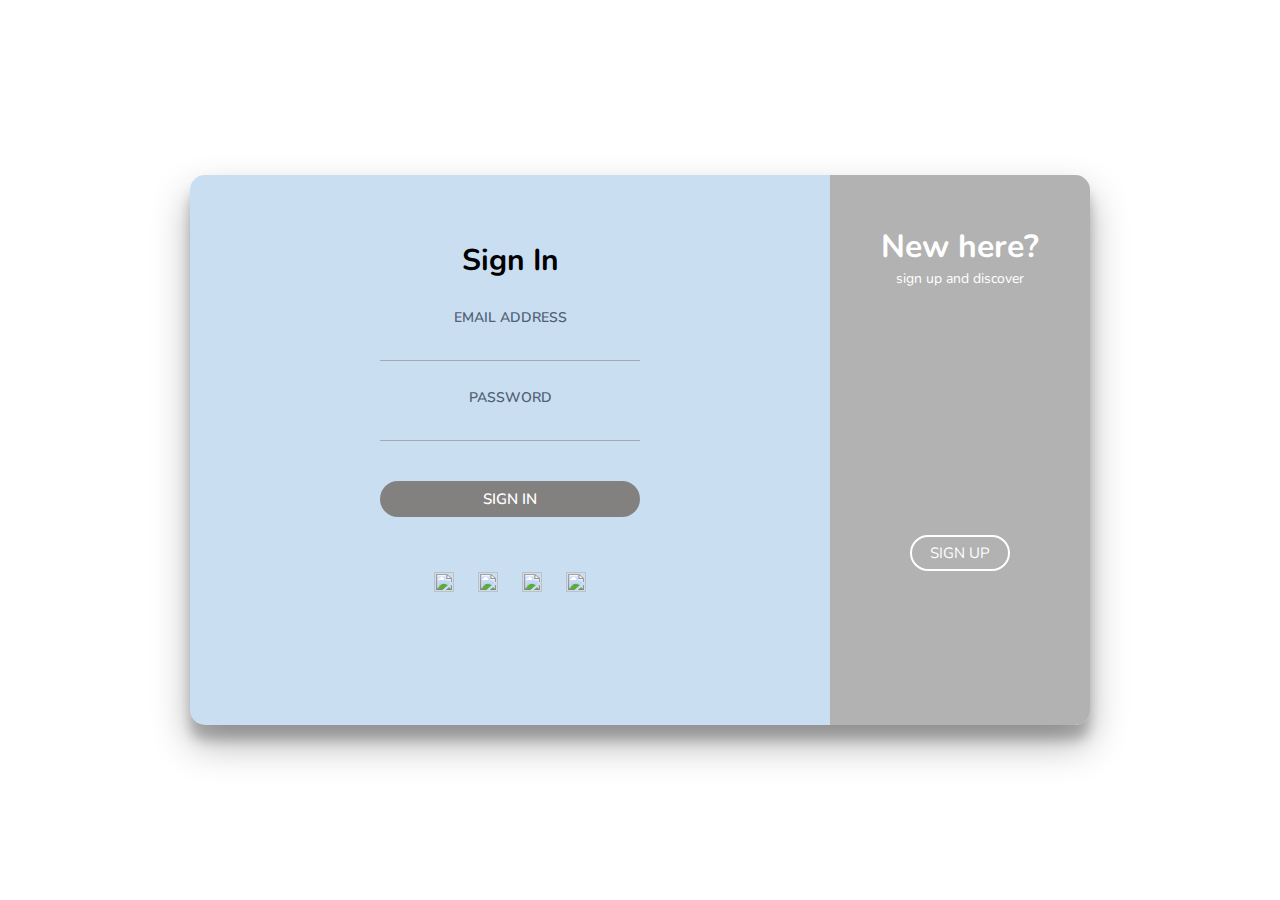
==== index.html @ db4034aa "first commit" ====
<!DOCTYPE html>
<html>
<head>
	<title>Login & Registration Form</title>
	<meta charset="UTF-8">
	<meta name="viewport" content="width=device-width, initial-scale=1">

    <link rel="stylesheet" href="https://cdnjs.cloudflare.com/ajax/libs/font-awesome/6.6.0/css/all.min.css"
    integrity="sha512-Kc323vGBEqzTmouAECnVceyQqyqdsSiqLQISBL29aUW4U/M7pSPA/gEUZQqv1cwx4OnYxTxve5UMg5GT6L4JJg=="
    crossorigin="anonymous" referrerpolicy="no-referrer" />


  <link href="https://fonts.googleapis.com/css?family=Nunito:400,600,700,800&display=swap" rel="stylesheet">
  <link rel="stylesheet" href="css/style.css">
</head>
<body>
  <div class="cont">
    <div class="form sign-in">
      <h2>Sign In</h2>
      <label>
        <span>Email Address</span>
        <input id="email" type="email" name="email">
      </label>
      <label>
        <span>Password</span>
        <input id="pw" type="password" name="password">
      </label>
      <button id="link-button" class="submit" type="button" onclick="login()">Sign In</button>
      <span id="error"></span>
      
     

      <div class="social-media">
        <ul>
          <li><img src="images/facebook.png"></li>
          <li><img src="images/twitter.png"></li>
          <li><img src="images/linkedin.png"></li>
          <li><img src="images/instagram.png"></li>
        </ul>
      </div>
    </div>

    <div class="sub-cont">
      <div class="img">
        <div class="img-text m-up">
          <h1>New here?</h1>
          <p>sign up and discover</p>
        </div>
        <div class="img-text m-in">
          <h1>One of us?</h1>
          <p>just sign in</p>
        </div>
        <div class="img-btn">
          <span class="m-up">Sign Up</span>
          <span class="m-in">Sign In</span>
        </div>
      </div>
      <div class="form sign-up" >

        <form action="" onsubmit="login()">

            <h2>Sign Up</h2>
            <label>
              <span>Name</span>
              <input id="name" type="text" placeholder="name">
              <span id="name_error" class="error-message"></span>
            </label>
            
            <label>
              <span>Email</span>
              <input id="email2" type="email" placeholder="email">
              <span id="email_error" class="error-message"></span>
            </label>
    
            <label>
              <span>Password</span>
              <input id="pw2" type="password" placeholder="password">
              <span id="pw_error" class="error-message"></span>
            </label>
    
            <label>
              <span>Confirm Password</span>
              <input id="cp" type="password" placeholder="confirm password">
              <span id="cp_error" class="error-message"></span>
            </label>
    
            <button type="button" class="submit" >Sign Up Now</button>
    
        </form>
    
       
    </div>

    
</div>

  </div>
</body>
</html>

<script src="js/js.js"></script>
---- css/style.css ----
*, *:before, *:after{
    margin: 0;
    padding: 0;
    box-sizing: border-box;
    font-family: 'Nunito', sans-serif;
  }
  
  body{
    width: 100%;
    height: 100vh;
    display: flex;
    justify-content: center;
    align-items: center;
    font-family: 'Nunito', sans-serif;
    border-radius: 50%;
  }
  
  input, button{
    border:none;
    background: none;
  }
  
  .cont{
    overflow: hidden;
    position: relative;
    width: 900px;
    height: 550px;
    background:#c9def0;
    box-shadow: 0 19px 38px rgba(0, 0, 0, 0.30), 0 15px 12px rgba(0, 0, 0, 0.22);
      border-radius: 15px;
  }
  
  .form{
    position: relative;
    width: 640px;
    height: 100%;
    padding: 50px 30px;
    -webkit-transition:-webkit-transform 1.2s ease-in-out;
    transition: -webkit-transform 1.2s ease-in-out;
    transition: transform 1.2s ease-in-out;
    transition: transform 1.2s ease-in-out, -webkit-transform 1.2s ease-in-out;
  }
  
  h2{
    width: 100%;
    font-size: 30px;
    text-align: center;
  }
  
  label{
    display: block;
    width: 260px;
    margin: 25px auto 0;
    text-align: center;
  }
  
  label span{
    font-size: 14px;
    font-weight: 600;
    color: #505f75;
    text-transform: uppercase;
  }
  
  input{
    display: block;
    width: 100%;
    margin-top: 5px;
    font-size: 16px;
    padding-bottom: 5px;
    border-bottom: 1px solid rgba(109, 93, 93, 0.4);
    text-align: center;
    font-family: 'Nunito', sans-serif; 
  }
  
  button{
    display: block;
    margin: 0 auto;
    width: 260px;
    height: 36px;
    border-radius: 30px;
    color: #fff;
    font-size: 15px;
    cursor: pointer;
  }
  
  .submit{
    margin-top: 40px;
    margin-bottom: 30px;
    text-transform: uppercase;
    font-weight: 600;
    font-family: 'Nunito', sans-serif;
    background: rgb(131, 128, 128);
    transition: .5s;
  }
  
  .submit:hover{
    transition: .5s;
    background: #000;
  }
  
  .forgot-pass{
    margin-top: 15px;
    text-align: center;
    font-size: 14px;
    font-weight: 600;
    color: #0c0101;
    cursor: pointer;
  }
  
  .forgot-pass:hover{
    color: red;
  }
  
  .social-media{
    width: 100%;
    text-align: center;
    margin-top: 20px;
  }
  
  .social-media ul{
    list-style: none;
  }
  
  .social-media ul li{
    display: inline-block;
    cursor: pointer;
    margin: 25px 10px;
  }
  
  .social-media img{
    width: 20px;
    height: 20px;
  }
  
  .sub-cont{
    overflow: hidden;
    position: absolute;
    left: 640px;
    top: 0;
    width: 900px;
    height: 100%;
    padding-left: 260px;
    background: #fff;
    -webkit-transition: -webkit-transform 1.2s ease-in-out;
    transition: -webkit-transform 1.2s ease-in-out;
    transition: transform 1.2s ease-in-out;
  }
  
  .cont.s-signup .sub-cont{
    -webkit-transform:translate3d(-640px, 0, 0);
            transform:translate3d(-640px, 0, 0);
  }
  
  .img{
    overflow: hidden;
    z-index: 2;
    position: absolute;
    left: 0;
    top: 0;
    width: 260px;
    height: 100%;
    padding-top: 360px;
  }
  
  .img:before{
    content: '';
    position: absolute;
    right: 0;
    top: 0;
    width: 900px;
    height: 100%;
    background-image: url(images/bg.jpg);
    background-size: cover;
    transition: -webkit-transform 1.2s ease-in-out;
    transition: transform 1.2s ease-in-out, -webkit-transform 1.2s ease-in-out;
  }
  
  .img:after{
    content: '';
    position: absolute;
    left: 0;
    top: 0;
    width: 100%;
    height: 100%;
    background: rgba(0,0,0,0.3);
  }
  
  .cont.s-signup .img:before{
    -webkit-transform:translate3d(640px, 0, 0);
            transform:translate3d(640px, 0, 0);
  }
  
  .img-text{
    z-index: 2;
    position: absolute;
    left: 0;
    top: 50px;
    width: 100%;
    padding: 0 20px;
    text-align: center;
    color: #fff;
    -webkit-transition:-webkit-transform 1.2s ease-in-out;
    transition: -webkit-transform 1.2s ease-in-out;
    transition: transform 1.2s ease-in-out, -webkit-transform 1.2s ease-in-out;
  }
  
  .img-text h2{
    margin-bottom: 10px;
    font-weight: normal;
  }
  
  .img-text p{
    font-size: 14px;
    line-height: 1.5;
  }
  
  .cont.s-signup .img-text.m-up{
    -webkit-transform:translateX(520px);
            transform:translateX(520px);
  }
  
  .img-text.m-in{
    -webkit-transform:translateX(-520px);
            transform:translateX(-520px);
  }
  
  .cont.s-signup .img-text.m-in{
    -webkit-transform:translateX(0);
            transform:translateX(0);
  }
  
  
  .sign-in{
    padding-top: 65px;
    -webkit-transition-timing-function:ease-out;
            transition-timing-function:ease-out;
  }
  
  .cont.s-signup .sign-in{
    -webkit-transition-timing-function:ease-in-out;
            transition-timing-function:ease-in-out;
    -webkit-transition-duration:1.2s;
            transition-duration:1.2s; 
    -webkit-transform:translate3d(640px, 0, 0);
            transform:translate3d(640px, 0, 0);
  }
  
  .img-btn{
    overflow: hidden;
    z-index: 2;
    position: relative;
    width: 100px;
    height: 36px;
    margin: 0 auto;
    background: transparent;
    color: #fff;
    text-transform: uppercase;
    font-size: 15px;
    cursor: pointer;
  }
  
  .img-btn:after{
    content: '';
    z-index: 2;
    position: absolute;
    left: 0;
    top: 0;
    width: 100%;
    height: 100%;
    border: 2px solid #fff;
    border-radius: 30px;
  }
  
  .img-btn span{
    position: absolute;
    left: 0;
    top: 0;
    display: -webkit-box;
    display: flex;
    -webkit-box-pack:center;
    justify-content: center;
    align-items: center;
    width: 100%;
    height: 100%;
    -webkit-transition:-webkit-transform 1.2s;
    transition: -webkit-transform 1.2s;
    transition: transform 1.2s;
    transition: transform 1.2s, -webkit-transform 1.2s;;
  }
  
  .img-btn span.m-in{
    -webkit-transform:translateY(-72px);
            transform:translateY(-72px);
  }
  
  .cont.s-signup .img-btn span.m-in{
    -webkit-transform:translateY(0);
            transform:translateY(0);
  }
  
  .cont.s-signup .img-btn span.m-up{
    -webkit-transform:translateY(72px);
            transform:translateY(72px);
  }
  
  .sign-up{
    -webkit-transform:translate3d(-900px, 0, 0);
            transform:translate3d(-900px, 0, 0);
  }
  
  .cont.s-signup .sign-up{
    -webkit-transform:translate3d(0, 0, 0);
            transform:translate3d(0, 0, 0);
  }
  #error{
    color: red;
    font-size: 16px;
    justify-content: center;
    align-items: center;
  }
  .error-message{
    color: red;
    font-size: 0.9em;
    margin-top: -8px;
    margin-bottom: 10px;
}
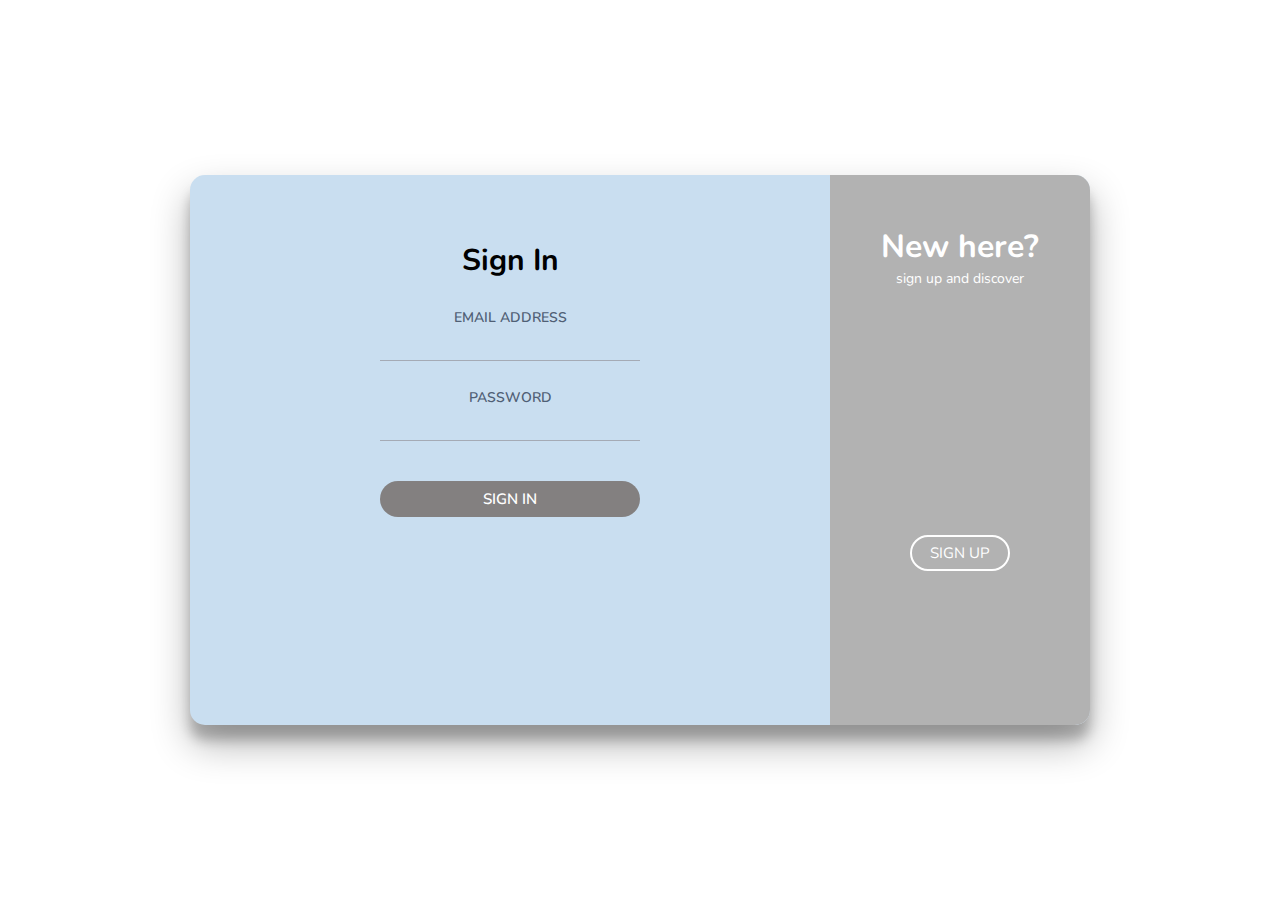
==== commit 62b53fbd: "first commit" ====
--- a/index.html
+++ b/index.html
@@ -30,15 +30,7 @@
       
      
 
-      <div class="social-media">
-        <ul>
-          <li><img src="images/facebook.png"></li>
-          <li><img src="images/twitter.png"></li>
-          <li><img src="images/linkedin.png"></li>
-          <li><img src="images/instagram.png"></li>
-        </ul>
-      </div>
-    </div>
+      
 
     <div class="sub-cont">
       <div class="img">
